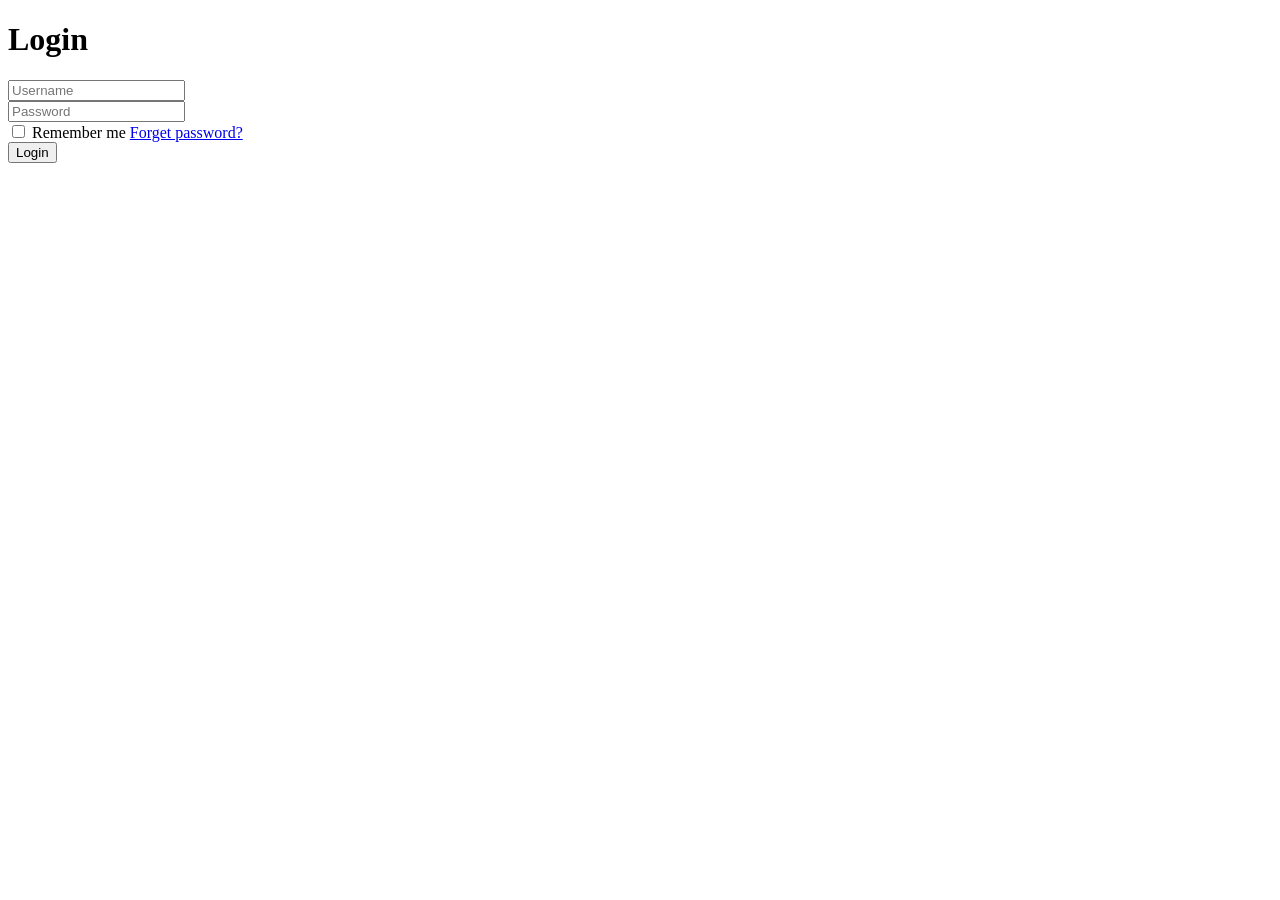
==== Login_page/index.html @ 77ce1181 "Initial commit" ====
<!DOCTYPE html>
<html lang="en">

<head>
    <meta charset="UTF-8">
    <meta name="viewport" content="width=device-width, initial-scale=1.0">
    <title>Login page</title>
    <link rel="stylesheet" href="style.css">
</head>

<body>
    <div class="wrapper">
        <form action="">
            <h1>Login</h1>
            <div class="input-box">
                <input type="text" placeholder="Username" required>
            </div>
            <div class="input-box">
                <input type="password" placeholder="Password" required>
            </div>
            <div class="remember-forget">
                <label><input type="checkbox"> Remember me</label>
                <a href="#">Forget password?</a>
            </div>
            <button type="submit" class=" btn">Login</button>
            <div class="register-link">
                <P></P>
            </div>
        </form>
    </div>

</body>

</html>
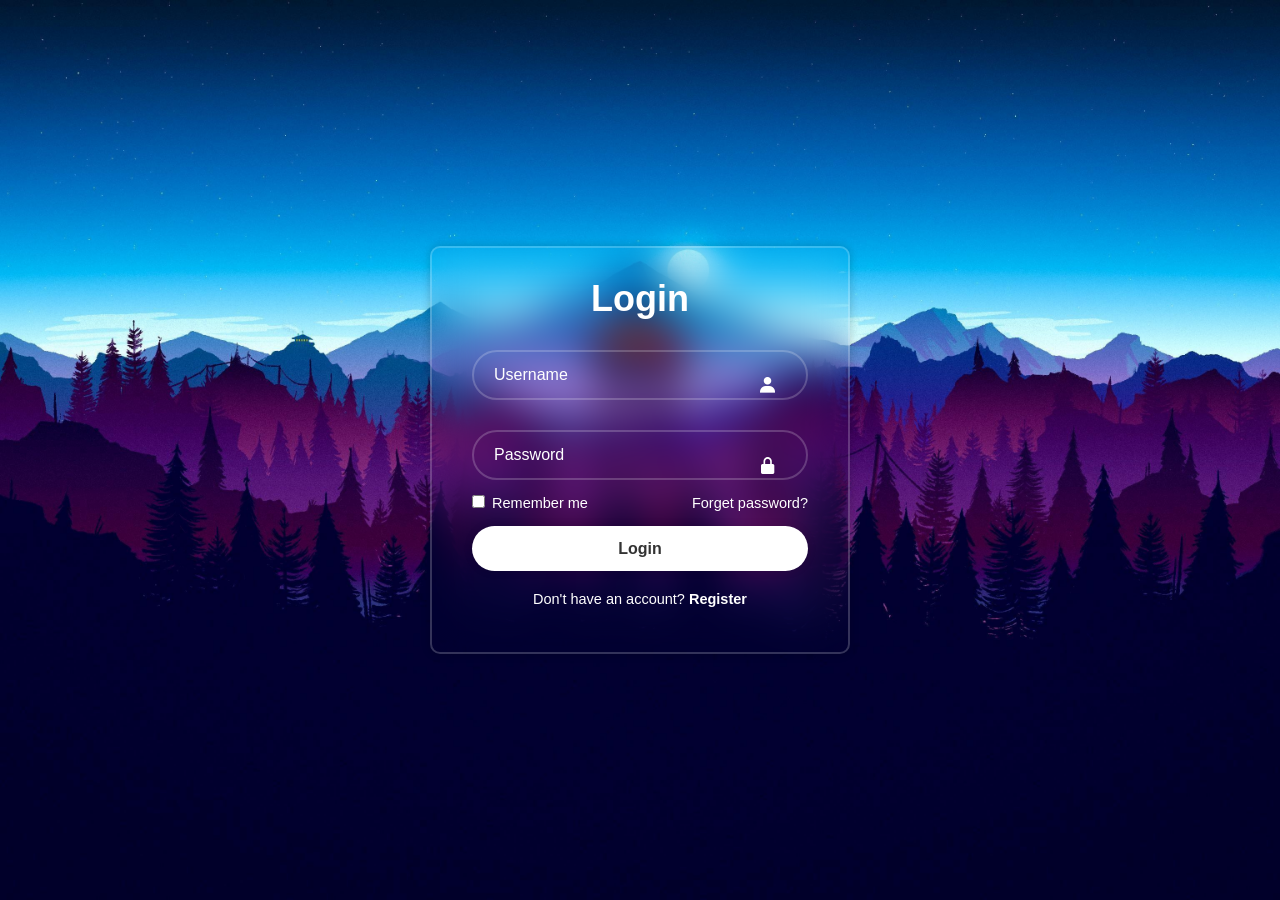
==== commit 69e34c4d: "Complete login page design with CSS and icons Add complete styling and visual enhancements to the lo" ====
--- a/Login_page/index.html
+++ b/Login_page/index.html
@@ -6,6 +6,7 @@
     <meta name="viewport" content="width=device-width, initial-scale=1.0">
     <title>Login page</title>
     <link rel="stylesheet" href="style.css">
+    <link href='https://unpkg.com/boxicons@2.1.4/css/boxicons.min.css' rel='stylesheet'>
 </head>
 
 <body>
@@ -14,9 +15,11 @@
             <h1>Login</h1>
             <div class="input-box">
                 <input type="text" placeholder="Username" required>
+                <i class='bx bxs-user'></i>
             </div>
             <div class="input-box">
                 <input type="password" placeholder="Password" required>
+                <i class='bx bxs-lock-alt'></i>
             </div>
             <div class="remember-forget">
                 <label><input type="checkbox"> Remember me</label>
@@ -24,7 +27,9 @@
             </div>
             <button type="submit" class=" btn">Login</button>
             <div class="register-link">
-                <P></P>
+                <P>Don't have an account?
+                    <a href="#">Register </a>
+                </P>
             </div>
         </form>
     </div>
--- a/Login_page/style.css
+++ b/Login_page/style.css
@@ -0,0 +1,116 @@
+@import url("https://fonts.googleapis.com/css2?family=Poppins:wght@300;400;500;600;700;800;900&display=swap");
+* {
+    margin: 0;
+    padding: 0;
+    box-sizing: border-box;
+    font-family: "Poopins", sans-serif;
+}
+
+body {
+    display: flex;
+    justify-content: center;
+    align-items: center;
+    min-height: 100vh;
+    background: url("background124.jpg") no-repeat;
+    background-size: cover;
+    background-position: center;
+}
+
+.wrapper {
+    width: 420px;
+    background: transparent;
+    border: 2px solid rgba(255, 255, 255, .2);
+    backdrop-filter: blur(20px);
+    box-shadow: 0 0 10px rgba(0, 0, 0, .2);
+    color: #fff;
+    border-radius: 10px;
+    padding: 30px 40px;
+}
+
+.wrapper h1 {
+    font-size: 36px;
+    text-align: center;
+}
+
+.wrapper .input-box {
+    position: relative;
+    width: 100%;
+    height: 50px;
+    margin: 30px 0;
+}
+
+.input-box input {
+    width: 100%;
+    height: 100%;
+    background: transparent;
+    border: none;
+    outline: none;
+    border: 2px solid rgb(255, 255, 255, .2);
+    border-radius: 40px;
+    font-size: 16px;
+    color: #fff;
+    padding: 20px 45px 20px 20px;
+}
+
+.input-box input::placeholder {
+    color: #fff;
+}
+
+.input-box i {
+    position: absolute;
+    right: 20px;
+    top: 50%;
+    transform: translate(-50%);
+    font-size: 20px;
+}
+
+.wrapper .remember-forget {
+    display: flex;
+    justify-content: space-between;
+    font-size: 14.5px;
+    margin: -15px 0 15px;
+}
+
+.remember-forget label input {
+    accent-color: #fff;
+    margin-right: 3px;
+}
+
+.remember-forget a {
+    color: #fff;
+    text-decoration: none;
+}
+
+.remember-forget a:hover {
+    text-decoration: underline;
+}
+
+.wrapper .btn {
+    width: 100%;
+    height: 45px;
+    background: #fff;
+    border: none;
+    outline: none;
+    border-radius: 40px;
+    box-shadow: 0 0 10px rgba(0, 0, 0, .1);
+    cursor: pointer;
+    font-size: 16px;
+    color: #333;
+    font-weight: 600;
+}
+
+.wrapper .register-link {
+    font-size: 14.5px;
+    text-align: center;
+    margin: 20px 0 15px;
+}
+
+.register-link p a {
+    color: #fff;
+    text-decoration: none;
+    font-weight: 600;
+}
+
+.register-link p a:hover {
+    text-decoration: underline;
+}
